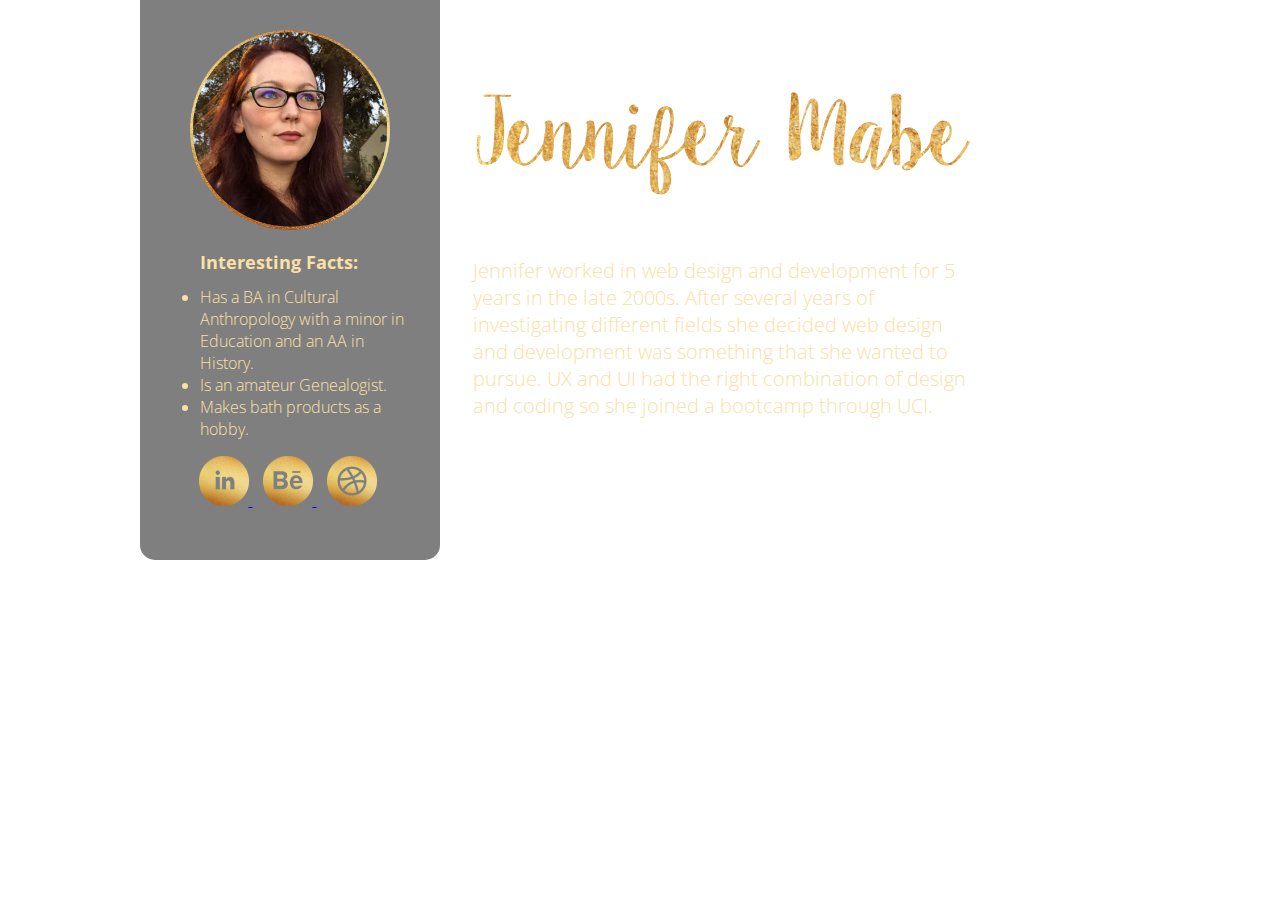
==== Homework16/index.html @ fce88447 "FinalNonResponsive" ====
<!DOCTYPE html>
<html>
  <head>
    <title>About Jennifer Mabe</title>
    <link href="css/style.css" rel="stylesheet" type="text/css">
    <link href="https://fonts.googleapis.com/css?family=Open+Sans:300,400&display=swap" rel="stylesheet">
  </head>
  <body>
        <div class="grid">
                <div class="sideContent">
                        <section class="left">
                                <img src="images/PhotoJennifer.png" alt="Jennifer Mabe" id="PhotoJennifer">
                                <ul>
                                        <h1>Interesting Facts:</h1>
                                        <li>Has a BA in Cultural Anthropology with a minor in Education and an AA in History.</li>
                                        <li>Is an amateur Genealogist.</li>
                                        <li>Makes bath products as a hobby.</li>
                                </ul>
                                <a href="https://www.linkedin.com/in/jennifer-mabe-3247b216" class="SMLink" id="LinkedIn" target="_blank">
                                    <img src="images/GoldLinkedIn.png" alt="LinkedIn Link" class="smimage">
                                </a>
                                <a href="https://www.behance.net/jennifermabe" class="SMLink" target="_blank">
                                    <img src="images/GoldBehance.png" alt="Behance Link" class="smimage">
                                </a>
                                <a href="https://dribbble.com/jennifermabe" class="SMLink" target="_blank">
                                    <img src="images/GoldDribbble.png" alt="Dribbble Link" class="smimage">
                                </a>
                        </section>
                </div>
                <div class="content">
                        <section class="right">
                                <img src="images/jennifer.png" alt="Jennifer Mabe" id="Name">
                                <p>Jennifer worked in web design and development for 5 years in the late 2000s. After several years of investigating different fields she decided web design and development was something that she wanted to pursue. UX and UI had the right combination of design and coding so she joined a bootcamp through UCI.</p>
                        </section>
                </div>
        </div>
  </body>
---- Homework16/css/style.css ----
body {
    background-image: url("../images/GreenFeathers.png");
    background-size: cover;
    background-repeat: no-repeat;
    margin-top: 0;
   }
.grid {
    max-width: 1000px;
    display: grid;
    height:800px;
    grid-template-rows: 1fr;
    grid-template-columns: 1fr 1fr 1fr;
    grid-template-areas:
    "leftContent content content"
    ;
    justify-content: center;
    margin: 0 auto;
    }
.sideContent {
    grid-area: leftContent;
    }
.content {
    grid-area: content;
    padding-top: 30px;
    }
.left {
    max-width: 250px;
    text-align: center;
    padding: 30px 30px 50px 20px;
    background-color: rgba(0, 0, 0, 0.5);
    border-radius: 0px 0px 15px 15px;
}
#PhotoJennifer {
    width: 200px;
    margin-left: 10px;
}
ul {
    text-align: left;
}
h1 {
    font-family: 'Open Sans', sans-serif;
    font-size: 18px;
    color: #FCE0A5;
}
li {
    font-family: 'Open Sans', sans-serif;
    font-weight: 300;
    color: #FCE0A5;
}
.SMLink {
    margin: 0 5px;
}
.smimage {
    width: 50px;
}
#LinkedIn {
    margin-left: 10px;
}
#Name {
    max-width: 500px;
    margin-top: 50px;
}
p {
    font-family: 'Open Sans', sans-serif;
    font-weight: 300;
    color: #FCE0A5;
    font-size: 20px;
    max-width: 500px;
    margin-top: 50px;
}
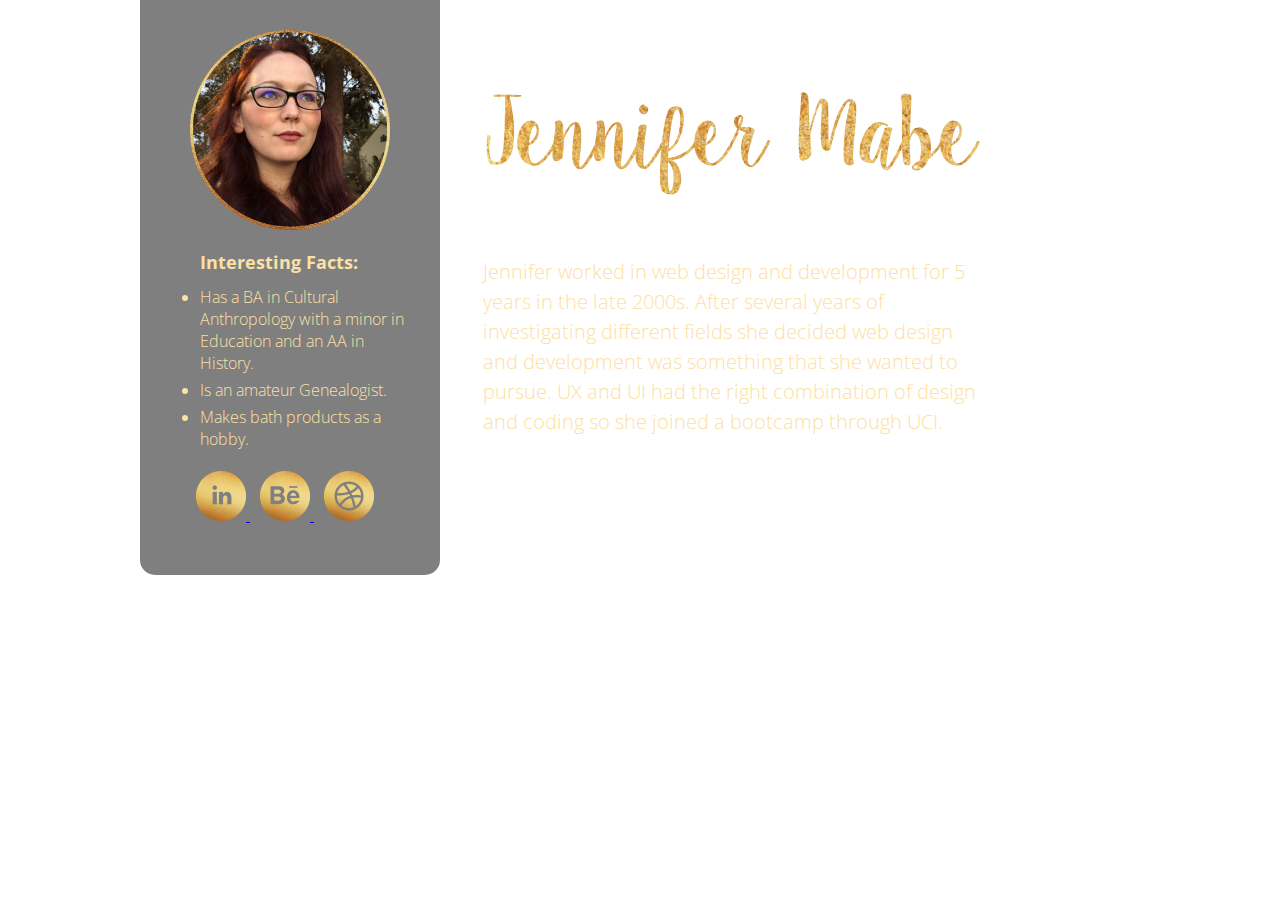
==== commit 0c0d8190: "FinalResponsive" ====
--- a/Homework16/index.html
+++ b/Homework16/index.html
@@ -34,4 +34,28 @@
                         </section>
                 </div>
         </div>
+        <div class="mobile">
+                <img src="images/PhotoJennifer.png" alt="Jennifer Mabe" id="PhotoJennifer">
+                <img src="images/jennifer.png" alt="Jennifer Mabe" id="Name">
+                <div class="paragraph">
+                        <p>Jennifer worked in web design and development for 5 years in the late 2000s. After several years of investigating different fields she decided web design and development was something that she wanted to pursue. UX and UI had the right combination of design and coding so she joined a bootcamp through UCI.</p>
+                </div>
+                <ul>
+                        <h1>Interesting Facts:</h1>
+                        <li>Has a BA in Cultural Anthropology with a minor in Education and an AA in History.</li>
+                        <li>Is an amateur Genealogist.</li>
+                        <li>Makes bath products as a hobby.</li>
+                </ul>
+                <div class="links">
+                        <a href="https://www.linkedin.com/in/jennifer-mabe-3247b216" class="SMLink" id="LinkedIn" target="_blank">
+                                <img src="images/GoldLinkedIn.png" alt="LinkedIn Link" class="smimage">
+                        </a>
+                        <a href="https://www.behance.net/jennifermabe" class="SMLink" target="_blank">
+                                <img src="images/GoldBehance.png" alt="Behance Link" class="smimage">
+                        </a>
+                        <a href="https://dribbble.com/jennifermabe" class="SMLink" target="_blank">
+                                <img src="images/GoldDribbble.png" alt="Dribbble Link" class="smimage">
+                        </a>
+                </div>
+        </div>
   </body>--- a/Homework16/css/style.css
+++ b/Homework16/css/style.css
@@ -22,6 +22,7 @@
 .content {
     grid-area: content;
     padding-top: 30px;
+    padding-left: 10px;
     }
 .left {
     max-width: 250px;
@@ -46,6 +47,7 @@
     font-family: 'Open Sans', sans-serif;
     font-weight: 300;
     color: #FCE0A5;
+    padding-bottom: 5px;
 }
 .SMLink {
     margin: 0 5px;
@@ -53,11 +55,10 @@
 .smimage {
     width: 50px;
 }
-#LinkedIn {
-    margin-left: 10px;
-}
 #Name {
     max-width: 500px;
+    width: 100%;
+    height: auto;
     margin-top: 50px;
 }
 p {
@@ -66,5 +67,73 @@
     color: #FCE0A5;
     font-size: 20px;
     max-width: 500px;
+    width: 100%;
     margin-top: 50px;
+    line-height: 1.5;
+}
+.mobile {
+    display: none;
+}
+@media only screen and (max-width: 500px) {
+    .grid {
+        display: none;
+    }
+    .mobile {
+        display: block;
+        text-align: center;
+    }
+    body {
+        background-image: url("../images/GreenFeathers.png");
+        background-size: cover;
+        background-repeat: no-repeat;
+        margin-top: 0;
+        padding-top: 20px;
+       }
+    #PhotoJennifer {
+        width: 200px;
+        margin: 0px;
+    }
+    ul {
+        text-align: left;
+        max-width: 300px;
+        margin: 0 auto 20px auto;
+    }
+    h1 {
+        font-family: 'Open Sans', sans-serif;
+        font-size: 16px;
+        color: #FCE0A5;
+    }
+    li {
+        font-family: 'Open Sans', sans-serif;
+        font-weight: 300;
+        color: #FCE0A5;
+        padding-bottom: 5px;
+        max-width: 250px;
+    }
+    .SMLink {
+        margin: 15px 5px;
+    }
+    .smimage {
+        width: 50px;
+    }
+    .links {
+        margin: 0 auto 20px auto;
+    }
+    #Name {
+        max-width: 300px;
+        margin-top: 0;
+    }
+    .paragraph {
+        text-align: left;
+        max-width: 300px;
+        margin: 0 auto;
+    }
+    p {
+        font-family: 'Open Sans', sans-serif;
+        font-weight: 300;
+        color: #FCE0A5;
+        font-size: 16px;
+        margin-top: 20px;
+        line-height: 1.5;
+    }
 }